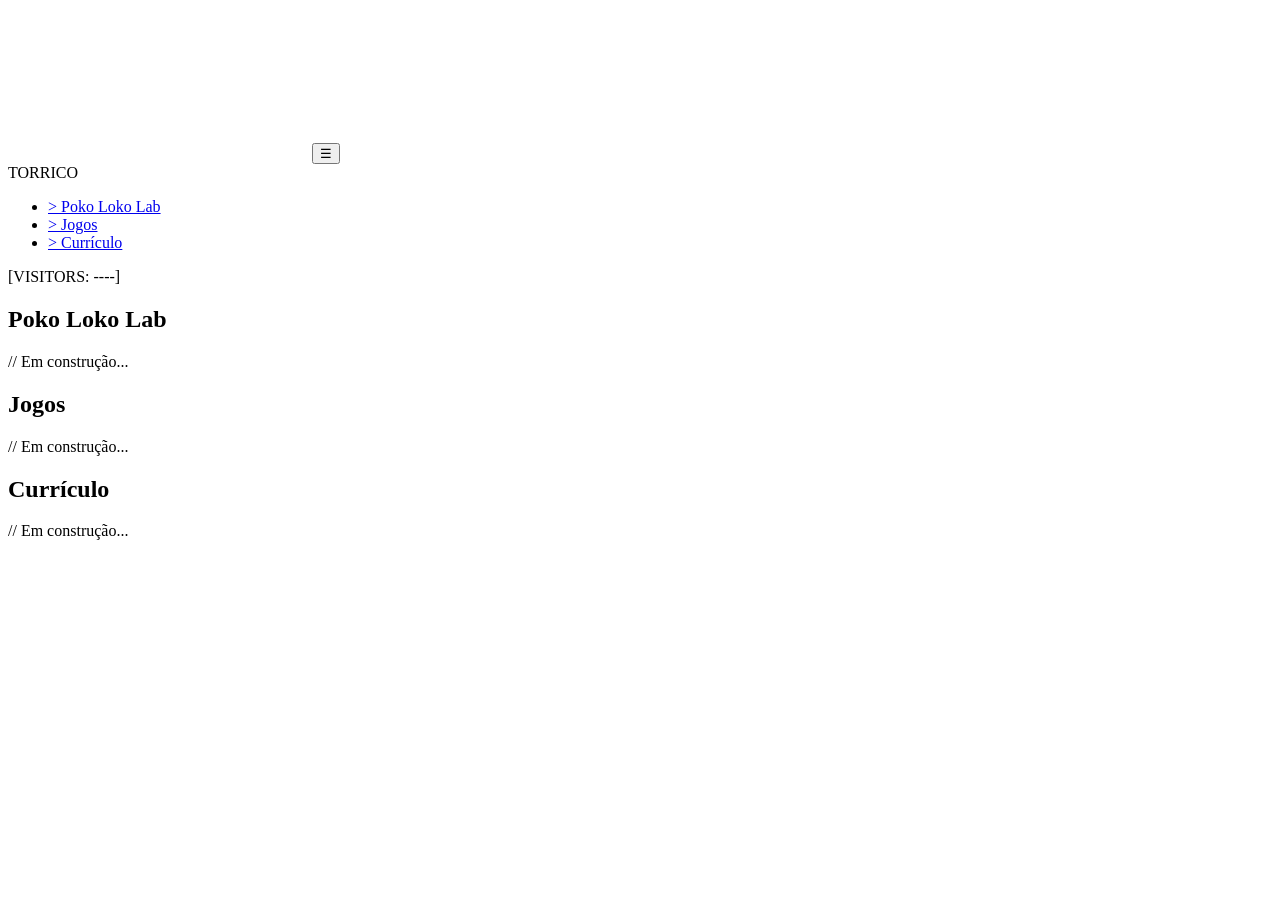
==== index.html @ 49a493aa "feat(layout): add index.html skeleton with Matrix structure" ====
<!DOCTYPE html>
<html lang="pt-BR">
<head>
  <meta charset="UTF-8">
  <meta name="viewport" content="width=device-width, initial-scale=1.0">
  <title>TORRICO</title>
  <link rel="preconnect" href="https://fonts.googleapis.com">
  <link rel="preconnect" href="https://fonts.gstatic.com" crossorigin>
  <link href="https://fonts.googleapis.com/css2?family=VT323&display=swap" rel="stylesheet">
  <link rel="stylesheet" href="css/style.css">
</head>
<body>
  <canvas id="matrix-rain"></canvas>

  <button id="hamburger" aria-label="Abrir menu">&#9776;</button>
  <div id="overlay"></div>

  <nav id="sidebar">
    <div class="site-title">TORRICO</div>
    <ul class="nav-links">
      <li>
        <a href="#" data-section="poko-loko-lab" class="active">&gt; Poko Loko Lab</a>
      </li>
      <li>
        <a href="#" data-section="jogos">&gt; Jogos</a>
      </li>
      <li>
        <a href="#" data-section="curriculo">&gt; Currículo</a>
      </li>
    </ul>
    <div class="visitor-counter" id="visitor-counter">[VISITORS: ----]</div>
  </nav>

  <main id="content">
    <section id="section-poko-loko-lab" class="section active">
      <h1>Poko Loko Lab</h1>
      <p>// Em construção...</p>
    </section>

    <section id="section-jogos" class="section">
      <h1>Jogos</h1>
      <p>// Em construção...</p>
    </section>

    <section id="section-curriculo" class="section">
      <h1>Currículo</h1>
      <p>// Em construção...</p>
    </section>
  </main>

  <script src="js/matrix-rain.js"></script>
  <script src="js/navigation.js"></script>
  <script src="js/counter.js"></script>
</body>
</html>
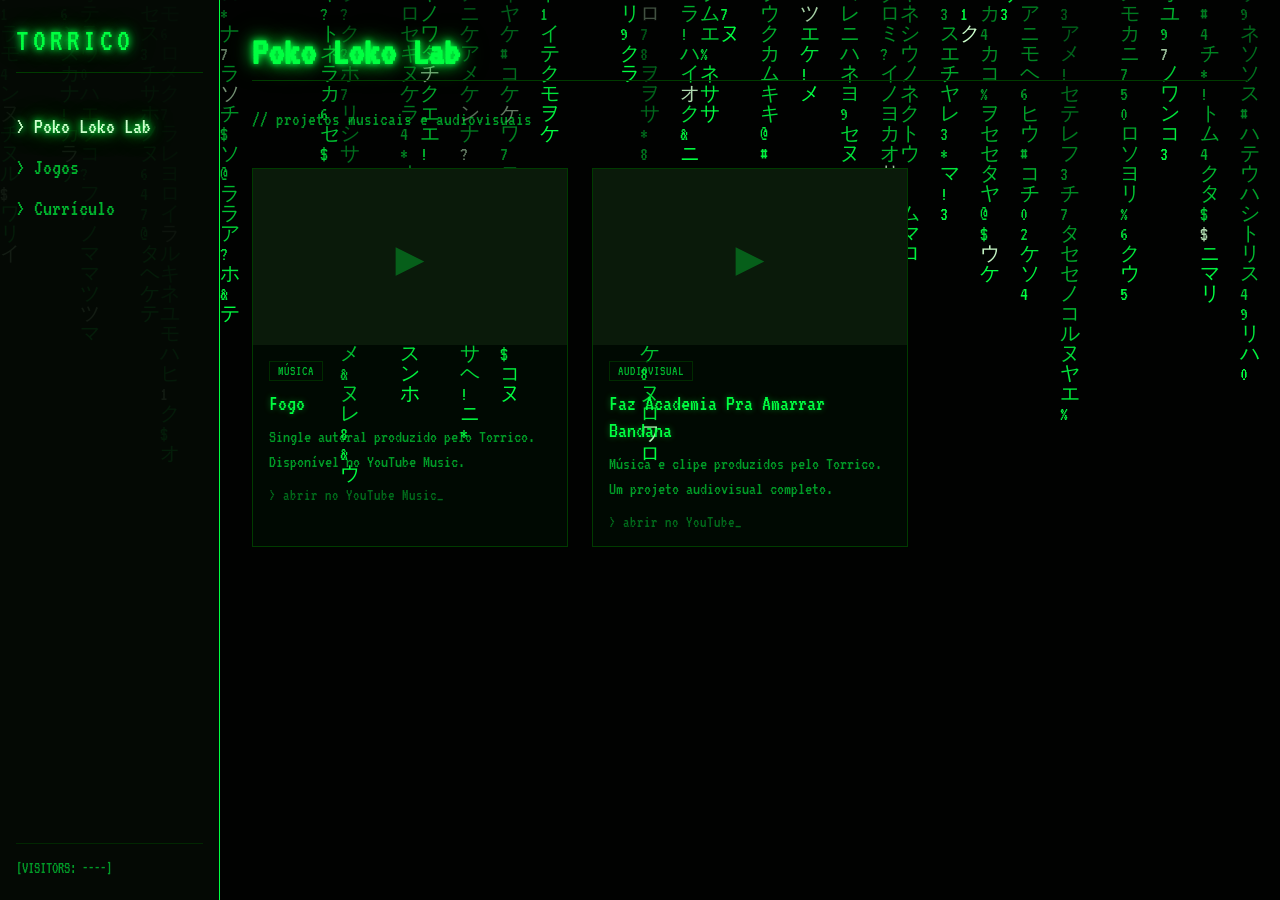
==== commit a8d8dd27: "feat(poko-loko-lab): add projects grid with Fogo and Faz Academia cards" ====
--- a/index.html
+++ b/index.html
@@ -33,8 +33,52 @@
 
   <main id="content">
     <section id="section-poko-loko-lab" class="section active">
-      <h1>Poko Loko Lab</h1>
-      <p>// Em construção...</p>
+      <div class="poko-header">
+        <h1>Poko Loko Lab</h1>
+        <p>// projetos musicais e audiovisuais</p>
+      </div>
+
+      <div class="projects-grid">
+
+        <a class="project-card"
+           href="https://music.youtube.com/watch?v=OshMymt1hC8"
+           target="_blank"
+           rel="noopener noreferrer">
+          <div class="card-thumb">
+            <img
+              src="https://img.youtube.com/vi/OshMymt1hC8/maxresdefault.jpg"
+              alt="Capa de Fogo"
+              onerror="this.classList.add('error')">
+            <div class="thumb-fallback">▶</div>
+          </div>
+          <div class="card-body">
+            <span class="card-badge">MÚSICA</span>
+            <div class="card-title">Fogo</div>
+            <div class="card-desc">Single autoral produzido pelo Torrico. Disponível no YouTube Music.</div>
+            <span class="card-link-hint">&gt; abrir no YouTube Music_</span>
+          </div>
+        </a>
+
+        <a class="project-card"
+           href="https://www.youtube.com/watch?v=Cr6ZKs-swM4"
+           target="_blank"
+           rel="noopener noreferrer">
+          <div class="card-thumb">
+            <img
+              src="https://img.youtube.com/vi/Cr6ZKs-swM4/maxresdefault.jpg"
+              alt="Capa de Faz Academia Pra Amarrar Bandana"
+              onerror="this.classList.add('error')">
+            <div class="thumb-fallback">▶</div>
+          </div>
+          <div class="card-body">
+            <span class="card-badge">AUDIOVISUAL</span>
+            <div class="card-title">Faz Academia Pra Amarrar Bandana</div>
+            <div class="card-desc">Música e clipe produzidos pelo Torrico. Um projeto audiovisual completo.</div>
+            <span class="card-link-hint">&gt; abrir no YouTube_</span>
+          </div>
+        </a>
+
+      </div>
     </section>
 
     <section id="section-jogos" class="section">
--- a/css/style.css
+++ b/css/style.css
@@ -0,0 +1,355 @@
+/* ===================================================
+   TORRICO — Matrix Theme
+   =================================================== */
+
+/* --- Google Fonts import --- */
+@import url('https://fonts.googleapis.com/css2?family=VT323&display=swap');
+
+/* --- CSS Variables --- */
+:root {
+  --color-bg: #050a05;
+  --color-green: #00FF41;
+  --color-green-dim: #003B00;
+  --color-green-glow: rgba(0, 255, 65, 0.15);
+  --color-white-char: #CCFFCC;
+  --font-main: 'VT323', 'Courier New', Courier, monospace;
+  --sidebar-width: 220px;
+}
+
+/* --- Reset + Base --- */
+*,
+*::before,
+*::after {
+  box-sizing: border-box;
+  margin: 0;
+  padding: 0;
+}
+
+html {
+  font-size: 16px;
+}
+
+body {
+  background: var(--color-bg);
+  color: var(--color-green);
+  font-family: var(--font-main);
+  display: flex;
+  height: 100vh;
+  overflow: hidden;
+}
+
+/* --- Matrix Rain Canvas --- */
+canvas#matrix-rain {
+  position: fixed;
+  top: 0;
+  left: 0;
+  width: 100%;
+  height: 100%;
+  z-index: 0;
+  pointer-events: none;
+}
+
+/* --- Sidebar --- */
+#sidebar {
+  position: fixed;
+  left: 0;
+  top: 0;
+  height: 100vh;
+  width: var(--sidebar-width);
+  z-index: 10;
+  background: rgba(5, 10, 5, 0.92);
+  border-right: 1px solid var(--color-green);
+  display: flex;
+  flex-direction: column;
+  padding: 1.5rem 1rem;
+  overflow-y: auto;
+}
+
+/* --- Site Title --- */
+.site-title {
+  font-size: 2rem;
+  color: var(--color-green);
+  text-shadow:
+    0 0 6px var(--color-green),
+    0 0 14px var(--color-green),
+    0 0 30px rgba(0, 255, 65, 0.4);
+  margin-bottom: 2rem;
+  letter-spacing: 0.12em;
+  border-bottom: 1px solid var(--color-green-dim);
+  padding-bottom: 1rem;
+}
+
+/* --- Nav Links --- */
+.nav-links {
+  list-style: none;
+}
+
+.nav-links a {
+  display: block;
+  color: var(--color-green);
+  text-decoration: none;
+  padding: 0.6rem 0;
+  font-size: 1.4rem;
+  transition: color 0.2s, opacity 0.2s, text-shadow 0.2s;
+  opacity: 0.7;
+}
+
+.nav-links a:hover {
+  opacity: 1;
+  color: var(--color-white-char);
+  text-shadow: 0 0 8px var(--color-green);
+}
+
+.nav-links a.active {
+  opacity: 1;
+  color: var(--color-white-char);
+  text-shadow:
+    0 0 6px var(--color-green),
+    0 0 14px var(--color-green),
+    0 0 24px rgba(0, 255, 65, 0.5);
+}
+
+/* --- Visitor Counter --- */
+.visitor-counter {
+  margin-top: auto;
+  font-size: 1rem;
+  opacity: 0.6;
+  color: var(--color-green);
+  padding-top: 1rem;
+  border-top: 1px solid var(--color-green-dim);
+}
+
+/* --- Main Content --- */
+#content {
+  margin-left: var(--sidebar-width);
+  flex: 1;
+  height: 100vh;
+  overflow-y: auto;
+  padding: 2rem;
+  position: relative;
+  z-index: 5;
+}
+
+/* --- Sections --- */
+.section {
+  display: none;
+}
+
+.section.active {
+  display: block;
+}
+
+.section h1 {
+  font-size: 2.5rem;
+  color: var(--color-green);
+  text-shadow:
+    0 0 6px var(--color-green),
+    0 0 16px var(--color-green),
+    0 0 32px rgba(0, 255, 65, 0.4);
+  margin-bottom: 1.5rem;
+  border-bottom: 1px solid var(--color-green-dim);
+  padding-bottom: 0.5rem;
+}
+
+.section p {
+  font-size: 1.4rem;
+  opacity: 0.8;
+  line-height: 1.6;
+}
+
+/* --- Hamburger Button --- */
+#hamburger {
+  display: none;
+  position: fixed;
+  top: 1rem;
+  left: 1rem;
+  z-index: 20;
+  background: transparent;
+  border: 1px solid var(--color-green);
+  color: var(--color-green);
+  font-size: 1.5rem;
+  padding: 0.3rem 0.6rem;
+  cursor: pointer;
+  font-family: var(--font-main);
+  transition: background 0.2s, color 0.2s;
+}
+
+#hamburger:hover {
+  background: var(--color-green-glow);
+  color: var(--color-white-char);
+}
+
+/* --- Overlay --- */
+#overlay {
+  display: none;
+}
+
+#overlay.open {
+  display: block;
+  position: fixed;
+  inset: 0;
+  background: rgba(0, 0, 0, 0.7);
+  z-index: 9;
+}
+
+/* --- Scrollbar Styling (Webkit) --- */
+::-webkit-scrollbar {
+  width: 6px;
+}
+
+::-webkit-scrollbar-track {
+  background: var(--color-bg);
+}
+
+::-webkit-scrollbar-thumb {
+  background: var(--color-green-dim);
+  border-radius: 3px;
+}
+
+::-webkit-scrollbar-thumb:hover {
+  background: var(--color-green);
+}
+
+/* --- Responsive / Mobile --- */
+@media (max-width: 768px) {
+  #sidebar {
+    position: fixed;
+    left: calc(-1 * var(--sidebar-width));
+    transition: left 0.3s ease;
+    z-index: 15;
+  }
+
+  #sidebar.open {
+    left: 0;
+  }
+
+  #content {
+    margin-left: 0;
+    padding: 1rem;
+    padding-top: 3.5rem;
+  }
+
+  #hamburger {
+    display: block;
+  }
+
+  #overlay.open {
+    display: block;
+  }
+}
+
+/* ===== POKO LOKO LAB — Cards Grid ===== */
+
+.poko-header {
+  margin-bottom: 2rem;
+}
+
+.poko-header p {
+  font-size: 1.2rem;
+  opacity: 0.6;
+  margin-top: 0.5rem;
+}
+
+.projects-grid {
+  display: grid;
+  grid-template-columns: repeat(auto-fill, minmax(260px, 1fr));
+  gap: 1.5rem;
+}
+
+.project-card {
+  display: block;
+  text-decoration: none;
+  color: var(--color-green);
+  background: rgba(0, 255, 65, 0.03);
+  border: 1px solid var(--color-green-dim);
+  cursor: pointer;
+  transition: border-color 0.2s, box-shadow 0.2s, transform 0.2s;
+  position: relative;
+  overflow: hidden;
+}
+
+.project-card:hover {
+  border-color: var(--color-green);
+  box-shadow: 0 0 16px rgba(0, 255, 65, 0.25), inset 0 0 8px rgba(0, 255, 65, 0.05);
+  transform: translateY(-2px);
+}
+
+.project-card:hover .card-thumb img {
+  opacity: 0.9;
+}
+
+.card-thumb {
+  width: 100%;
+  aspect-ratio: 16 / 9;
+  overflow: hidden;
+  background: #0a1a0a;
+  position: relative;
+}
+
+.card-thumb img {
+  width: 100%;
+  height: 100%;
+  object-fit: cover;
+  opacity: 0.75;
+  transition: opacity 0.2s;
+  display: block;
+}
+
+.card-thumb .thumb-fallback {
+  display: none;
+  width: 100%;
+  height: 100%;
+  align-items: center;
+  justify-content: center;
+  font-size: 3rem;
+  opacity: 0.3;
+}
+
+.card-thumb img.error + .thumb-fallback {
+  display: flex;
+}
+
+.card-thumb img.error {
+  display: none;
+}
+
+.card-body {
+  padding: 1rem;
+}
+
+.card-badge {
+  display: inline-block;
+  font-size: 0.85rem;
+  border: 1px solid var(--color-green-dim);
+  color: var(--color-green);
+  padding: 0.1rem 0.5rem;
+  margin-bottom: 0.6rem;
+  opacity: 0.7;
+  letter-spacing: 1px;
+}
+
+.card-title {
+  font-size: 1.4rem;
+  line-height: 1.2;
+  margin-bottom: 0.5rem;
+  text-shadow: 0 0 6px rgba(0, 255, 65, 0.4);
+}
+
+.card-desc {
+  font-size: 1.1rem;
+  opacity: 0.6;
+  line-height: 1.4;
+}
+
+.card-link-hint {
+  display: block;
+  margin-top: 0.8rem;
+  font-size: 1rem;
+  opacity: 0.4;
+  letter-spacing: 1px;
+}
+
+.project-card:hover .card-link-hint {
+  opacity: 0.8;
+  color: var(--color-white-char);
+}
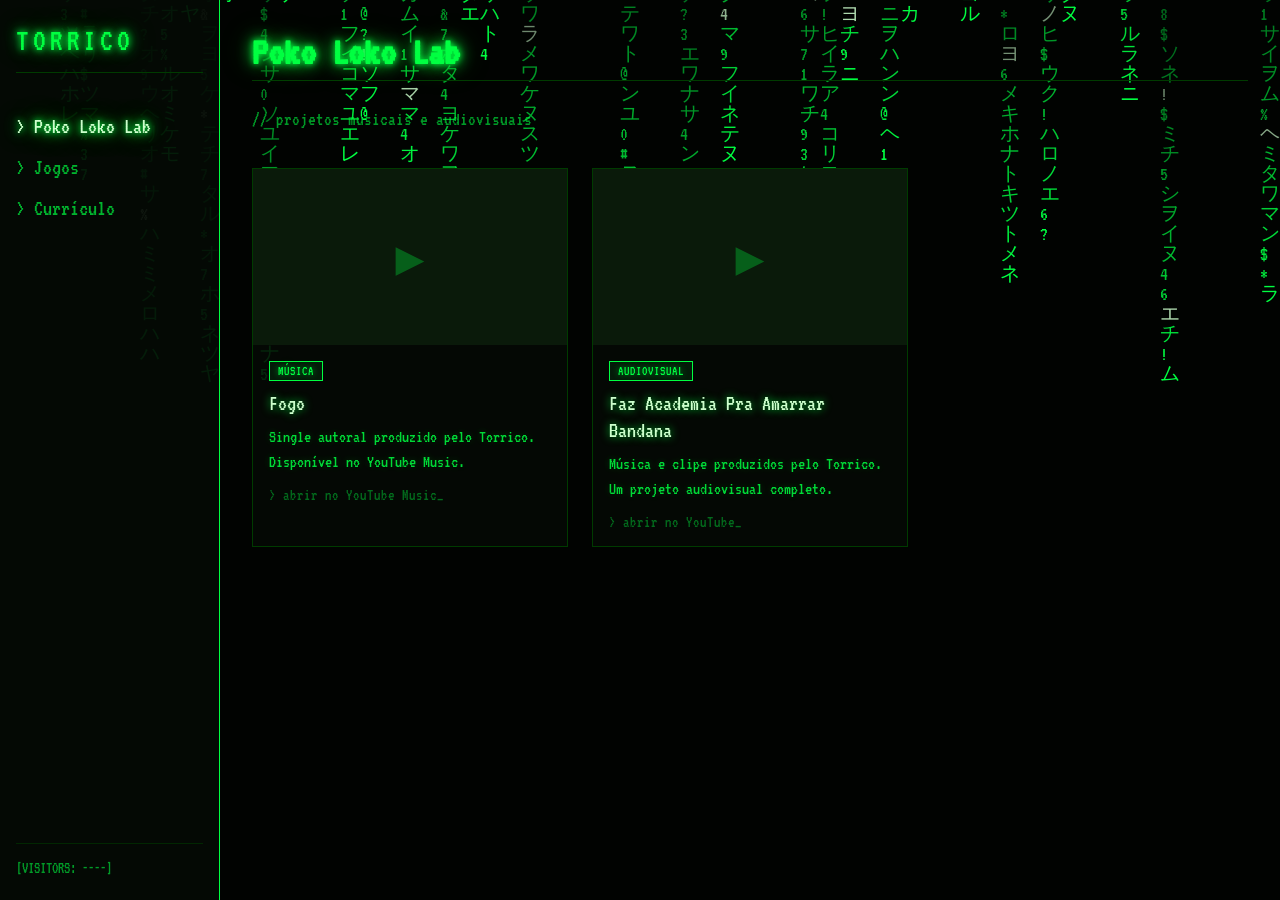
==== commit 75924a50: "feat(jogos): add games section markup with Snake card and game view" ====
--- a/index.html
+++ b/index.html
@@ -82,8 +82,49 @@
     </section>
 
     <section id="section-jogos" class="section">
-      <h1>Jogos</h1>
-      <p>// Em construção...</p>
+
+      <!-- View: Lista de jogos -->
+      <div id="jogos-list-view">
+        <div class="poko-header">
+          <h1>Jogos</h1>
+          <p>// jogos desenvolvidos pelo Torrico</p>
+        </div>
+        <div class="projects-grid">
+          <div class="project-card game-card" data-game="snake">
+            <div class="card-thumb snake-cover">
+              <div class="snake-cover-art">
+                <span>S</span><span>N</span><span>A</span><span>K</span><span>E</span>
+              </div>
+            </div>
+            <div class="card-body">
+              <span class="card-badge">JOGO</span>
+              <div class="card-title">Snake</div>
+              <div class="card-desc">O clássico Snake com visual Matrix. Use as setas ou WASD para controlar a cobra.</div>
+              <span class="card-link-hint">&gt; jogar_</span>
+            </div>
+          </div>
+        </div>
+      </div>
+
+      <!-- View: Jogo ativo -->
+      <div id="jogos-game-view">
+        <div class="game-header">
+          <button id="btn-back-jogos">&lt; Voltar</button>
+          <span class="game-title-active">SNAKE</span>
+          <span id="snake-score-display">SCORE: 0000</span>
+        </div>
+        <div class="snake-canvas-wrapper">
+          <canvas id="snake-canvas"></canvas>
+          <div id="snake-overlay" class="snake-overlay">
+            <div class="overlay-content">
+              <div id="overlay-title">SNAKE</div>
+              <div id="overlay-message">Pressione ENTER para iniciar</div>
+              <div id="overlay-score"></div>
+            </div>
+          </div>
+        </div>
+      </div>
+
     </section>
 
     <section id="section-curriculo" class="section">
@@ -95,5 +136,7 @@
   <script src="js/matrix-rain.js"></script>
   <script src="js/navigation.js"></script>
   <script src="js/counter.js"></script>
+  <script src="js/snake.js"></script>
+  <script src="js/jogos.js"></script>
 </body>
 </html>
--- a/css/style.css
+++ b/css/style.css
@@ -260,7 +260,7 @@
   display: block;
   text-decoration: none;
   color: var(--color-green);
-  background: rgba(0, 255, 65, 0.03);
+  background: rgba(5, 10, 5, 0.88);
   border: 1px solid var(--color-green-dim);
   cursor: pointer;
   transition: border-color 0.2s, box-shadow 0.2s, transform 0.2s;
@@ -320,25 +320,28 @@
 .card-badge {
   display: inline-block;
   font-size: 0.85rem;
-  border: 1px solid var(--color-green-dim);
+  border: 1px solid var(--color-green);
   color: var(--color-green);
   padding: 0.1rem 0.5rem;
   margin-bottom: 0.6rem;
-  opacity: 0.7;
   letter-spacing: 1px;
+  text-shadow: 0 0 6px rgba(0, 255, 65, 0.6);
+  background: rgba(0, 255, 65, 0.08);
 }
 
 .card-title {
   font-size: 1.4rem;
   line-height: 1.2;
   margin-bottom: 0.5rem;
-  text-shadow: 0 0 6px rgba(0, 255, 65, 0.4);
+  color: var(--color-white-char);
+  text-shadow: 0 0 8px rgba(0, 255, 65, 0.8), 0 0 2px #000;
 }
 
 .card-desc {
   font-size: 1.1rem;
-  opacity: 0.6;
+  opacity: 0.85;
   line-height: 1.4;
+  text-shadow: 0 1px 3px #000, 0 0 6px rgba(0, 255, 65, 0.3);
 }
 
 .card-link-hint {
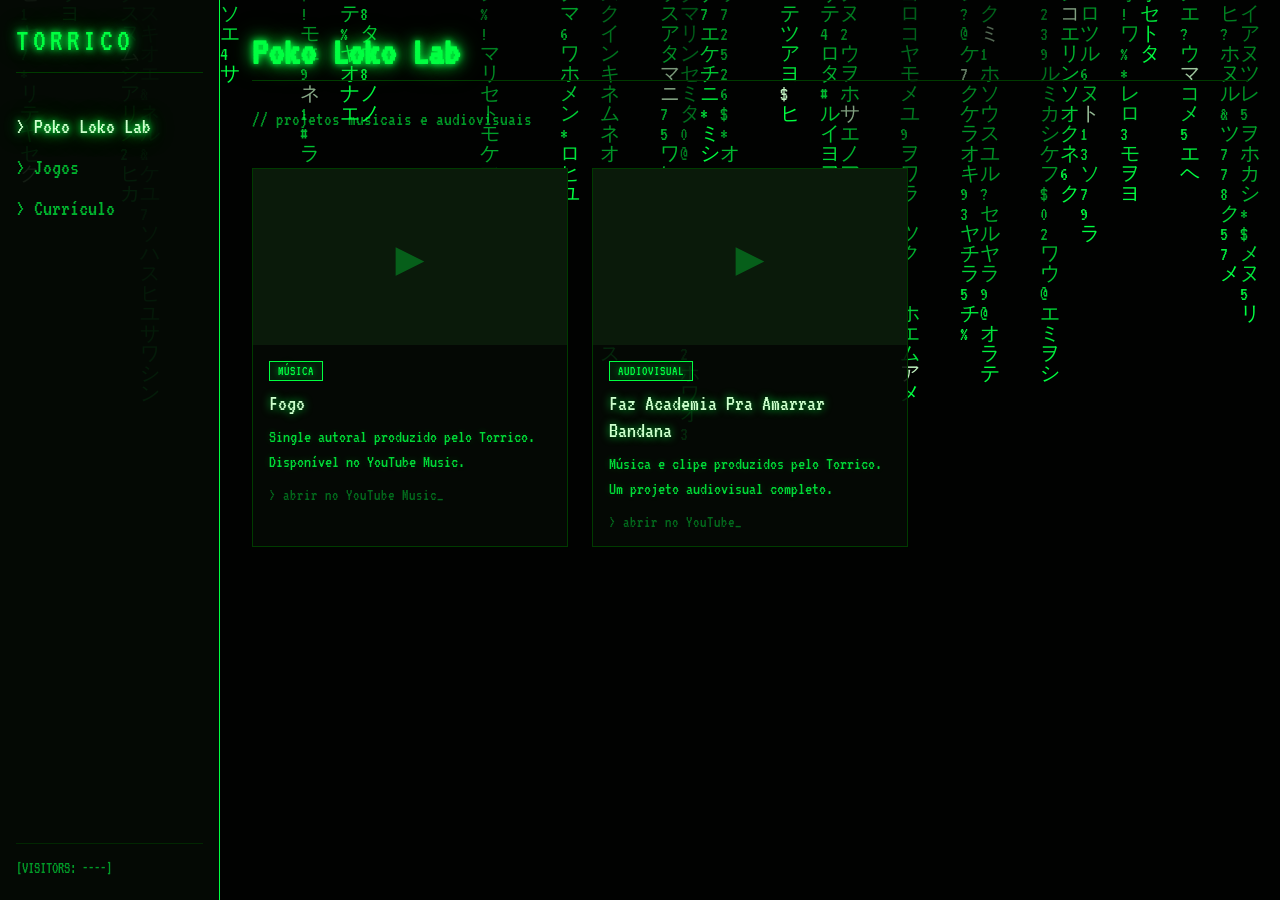
==== commit 753a278f: "feat(curriculo): add professional timeline and skills section Timeline com 4 experiências (Tech Lead" ====
--- a/index.html
+++ b/index.html
@@ -128,8 +128,122 @@
     </section>
 
     <section id="section-curriculo" class="section">
-      <h1>Currículo</h1>
-      <p>// Em construção...</p>
+      <div class="poko-header">
+        <h1>Currículo</h1>
+        <p>// trajetória profissional</p>
+      </div>
+
+      <div class="cv-links">
+        <a href="https://github.com/dbtorrico" target="_blank" rel="noopener noreferrer" class="cv-link">&gt; GitHub_</a>
+        <a href="https://linkedin.com/in/dbtorrico" target="_blank" rel="noopener noreferrer" class="cv-link">&gt; LinkedIn_</a>
+        <a href="#" data-section="poko-loko-lab" class="cv-link cv-link-internal">&gt; Poko Loko Lab_</a>
+      </div>
+
+      <div class="cv-section">
+        <div class="cv-section-title">// experiência</div>
+        <div class="cv-timeline">
+
+          <div class="cv-entry">
+            <div class="cv-entry-header">
+              <span class="cv-year">&gt; 2022 —</span>
+              <span class="cv-role">Tech Lead &amp; Engenheiro de Dados</span>
+            </div>
+            <div class="cv-tags">
+              <span class="cv-tag">Python</span>
+              <span class="cv-tag">SQL</span>
+              <span class="cv-tag">dbt</span>
+              <span class="cv-tag">Airflow</span>
+              <span class="cv-tag">Cloud</span>
+            </div>
+            <div class="cv-desc">Liderança técnica de times de dados. Arquitetura de pipelines de ingestão, transformação e entrega. Mentoria de engenheiros.</div>
+          </div>
+
+          <div class="cv-entry">
+            <div class="cv-entry-header">
+              <span class="cv-year">&gt; 2019 —</span>
+              <span class="cv-role">Engenheiro de Dados</span>
+            </div>
+            <div class="cv-tags">
+              <span class="cv-tag">Python</span>
+              <span class="cv-tag">Spark</span>
+              <span class="cv-tag">SQL</span>
+              <span class="cv-tag">ETL</span>
+            </div>
+            <div class="cv-desc">Construção e manutenção de pipelines de dados. Modelagem dimensional e integração de fontes heterogêneas.</div>
+          </div>
+
+          <div class="cv-entry">
+            <div class="cv-entry-header">
+              <span class="cv-year">&gt; 2015 —</span>
+              <span class="cv-role">Professor de Ciência da Computação</span>
+            </div>
+            <div class="cv-tags">
+              <span class="cv-tag">Algoritmos</span>
+              <span class="cv-tag">Estrutura de Dados</span>
+              <span class="cv-tag">Lógica</span>
+            </div>
+            <div class="cv-desc">Docência em graduação. Disciplinas de lógica de programação, algoritmos e estruturas de dados.</div>
+          </div>
+
+          <div class="cv-entry">
+            <div class="cv-entry-header">
+              <span class="cv-year">&gt; 2010 —</span>
+              <span class="cv-role">Músico &amp; Produtor Musical</span>
+            </div>
+            <div class="cv-tags">
+              <span class="cv-tag">Composição</span>
+              <span class="cv-tag">Produção</span>
+              <span class="cv-tag">Audiovisual</span>
+            </div>
+            <div class="cv-desc">Criação e produção de músicas e projetos audiovisuais autorais. Fundador do Poko Loko Lab.</div>
+          </div>
+
+        </div>
+      </div>
+
+      <div class="cv-section">
+        <div class="cv-section-title">// habilidades técnicas</div>
+        <div class="cv-skills-grid">
+          <div class="cv-skill-group">
+            <div class="cv-skill-group-title">Linguagens</div>
+            <div class="cv-tags">
+              <span class="cv-tag">Python</span>
+              <span class="cv-tag">SQL</span>
+              <span class="cv-tag">JavaScript</span>
+              <span class="cv-tag">Bash</span>
+            </div>
+          </div>
+          <div class="cv-skill-group">
+            <div class="cv-skill-group-title">Data Engineering</div>
+            <div class="cv-tags">
+              <span class="cv-tag">dbt</span>
+              <span class="cv-tag">Airflow</span>
+              <span class="cv-tag">Spark</span>
+              <span class="cv-tag">Kafka</span>
+              <span class="cv-tag">ETL/ELT</span>
+            </div>
+          </div>
+          <div class="cv-skill-group">
+            <div class="cv-skill-group-title">Cloud &amp; Infra</div>
+            <div class="cv-tags">
+              <span class="cv-tag">AWS</span>
+              <span class="cv-tag">GCP</span>
+              <span class="cv-tag">Docker</span>
+              <span class="cv-tag">Git</span>
+            </div>
+          </div>
+          <div class="cv-skill-group">
+            <div class="cv-skill-group-title">Dados &amp; BI</div>
+            <div class="cv-tags">
+              <span class="cv-tag">BigQuery</span>
+              <span class="cv-tag">Redshift</span>
+              <span class="cv-tag">Snowflake</span>
+              <span class="cv-tag">Looker</span>
+            </div>
+          </div>
+        </div>
+      </div>
+
     </section>
   </main>
 
--- a/css/style.css
+++ b/css/style.css
@@ -356,3 +356,279 @@
   opacity: 0.8;
   color: var(--color-white-char);
 }
+
+/* ===== JOGOS — Seção de Jogos ===== */
+
+#jogos-game-view {
+  display: none;
+  flex-direction: column;
+}
+
+#jogos-game-view.active {
+  display: flex;
+}
+
+/* Capa CSS do Snake */
+.snake-cover {
+  background: #050a05;
+  display: flex;
+  align-items: center;
+  justify-content: center;
+}
+
+.snake-cover-art {
+  display: flex;
+  gap: 6px;
+}
+
+.snake-cover-art span {
+  font-size: 2.5rem;
+  color: #00FF41;
+  text-shadow: 0 0 12px #00FF41, 0 0 24px rgba(0, 255, 65, 0.5);
+  animation: snake-letter-pulse 2s ease-in-out infinite;
+}
+
+.snake-cover-art span:nth-child(1) { animation-delay: 0s; }
+.snake-cover-art span:nth-child(2) { animation-delay: 0.2s; }
+.snake-cover-art span:nth-child(3) { animation-delay: 0.4s; }
+.snake-cover-art span:nth-child(4) { animation-delay: 0.6s; }
+.snake-cover-art span:nth-child(5) { animation-delay: 0.8s; }
+
+@keyframes snake-letter-pulse {
+  0%, 100% { opacity: 1; text-shadow: 0 0 12px #00FF41, 0 0 24px rgba(0, 255, 65, 0.5); }
+  50% { opacity: 0.3; text-shadow: none; }
+}
+
+/* Card de jogo clicável */
+.game-card {
+  cursor: pointer;
+  user-select: none;
+}
+
+/* Header do jogo ativo */
+.game-header {
+  display: flex;
+  align-items: center;
+  justify-content: space-between;
+  border-bottom: 1px solid var(--color-green-dim);
+  padding-bottom: 1rem;
+  margin-bottom: 1.5rem;
+  flex-wrap: wrap;
+  gap: 0.5rem;
+}
+
+#btn-back-jogos {
+  background: transparent;
+  border: 1px solid var(--color-green-dim);
+  color: var(--color-green);
+  font-family: var(--font-main);
+  font-size: 1.3rem;
+  padding: 0.3rem 0.8rem;
+  cursor: pointer;
+  transition: border-color 0.2s, text-shadow 0.2s, color 0.2s;
+}
+
+#btn-back-jogos:hover {
+  border-color: var(--color-green);
+  color: var(--color-white-char);
+  text-shadow: 0 0 8px var(--color-green);
+}
+
+.game-title-active {
+  font-size: 1.8rem;
+  text-shadow: 0 0 10px var(--color-green);
+  letter-spacing: 4px;
+  color: var(--color-white-char);
+}
+
+#snake-score-display {
+  font-size: 1.4rem;
+  opacity: 0.85;
+  letter-spacing: 2px;
+}
+
+/* Canvas wrapper */
+.snake-canvas-wrapper {
+  position: relative;
+  display: flex;
+  justify-content: center;
+}
+
+#snake-canvas {
+  display: block;
+  border: 1px solid var(--color-green-dim);
+  box-shadow: 0 0 20px rgba(0, 255, 65, 0.1);
+}
+
+/* Overlay início / game over */
+.snake-overlay {
+  position: absolute;
+  inset: 0;
+  background: rgba(5, 10, 5, 0.88);
+  display: flex;
+  align-items: center;
+  justify-content: center;
+  text-align: center;
+}
+
+.snake-overlay.hidden {
+  display: none;
+}
+
+.overlay-content {
+  display: flex;
+  flex-direction: column;
+  gap: 1rem;
+}
+
+#overlay-title {
+  font-size: 3rem;
+  color: var(--color-white-char);
+  text-shadow: 0 0 16px var(--color-green), 0 0 32px rgba(0, 255, 65, 0.4);
+  letter-spacing: 6px;
+}
+
+#overlay-message {
+  font-size: 1.4rem;
+  opacity: 0.8;
+}
+
+#overlay-score {
+  font-size: 1.8rem;
+  color: var(--color-white-char);
+  text-shadow: 0 0 10px var(--color-green);
+}
+
+/* ===== CURRÍCULO ===== */
+
+.cv-links {
+  display: flex;
+  gap: 1.5rem;
+  margin-bottom: 2.5rem;
+  flex-wrap: wrap;
+}
+
+.cv-link {
+  font-size: 1.2rem;
+  color: var(--color-green);
+  text-decoration: none;
+  opacity: 0.6;
+  letter-spacing: 1px;
+  transition: opacity 0.2s, text-shadow 0.2s, color 0.2s;
+}
+
+.cv-link:hover {
+  opacity: 1;
+  color: var(--color-white-char);
+  text-shadow: 0 0 8px var(--color-green);
+}
+
+.cv-section {
+  margin-bottom: 3rem;
+}
+
+.cv-section-title {
+  font-size: 1.2rem;
+  opacity: 0.5;
+  letter-spacing: 2px;
+  margin-bottom: 1.5rem;
+  border-bottom: 1px solid var(--color-green-dim);
+  padding-bottom: 0.5rem;
+}
+
+.cv-timeline {
+  display: flex;
+  flex-direction: column;
+  gap: 0;
+}
+
+.cv-entry {
+  position: relative;
+  padding: 1.2rem 1.2rem 1.2rem 1.5rem;
+  border-left: 2px solid var(--color-green-dim);
+  margin-left: 0.5rem;
+  transition: border-color 0.2s;
+}
+
+.cv-entry::before {
+  content: '';
+  position: absolute;
+  left: -5px;
+  top: 1.6rem;
+  width: 8px;
+  height: 8px;
+  background: var(--color-green-dim);
+  border: 1px solid var(--color-green);
+  transition: background 0.2s, box-shadow 0.2s;
+}
+
+.cv-entry:hover {
+  border-color: var(--color-green);
+}
+
+.cv-entry:hover::before {
+  background: var(--color-green);
+  box-shadow: 0 0 8px var(--color-green);
+}
+
+.cv-entry-header {
+  display: flex;
+  align-items: baseline;
+  gap: 0.8rem;
+  flex-wrap: wrap;
+  margin-bottom: 0.6rem;
+}
+
+.cv-year {
+  font-size: 1.1rem;
+  opacity: 0.5;
+  white-space: nowrap;
+  letter-spacing: 1px;
+}
+
+.cv-role {
+  font-size: 1.5rem;
+  color: var(--color-white-char);
+  text-shadow: 0 0 6px rgba(0, 255, 65, 0.5);
+}
+
+.cv-tags {
+  display: flex;
+  flex-wrap: wrap;
+  gap: 0.4rem;
+  margin-bottom: 0.6rem;
+}
+
+.cv-tag {
+  font-size: 0.9rem;
+  border: 1px solid var(--color-green-dim);
+  color: var(--color-green);
+  padding: 0.05rem 0.5rem;
+  letter-spacing: 0.5px;
+  opacity: 0.7;
+}
+
+.cv-desc {
+  font-size: 1.15rem;
+  opacity: 0.75;
+  line-height: 1.5;
+}
+
+.cv-skills-grid {
+  display: grid;
+  grid-template-columns: repeat(auto-fill, minmax(220px, 1fr));
+  gap: 1.5rem;
+}
+
+.cv-skill-group {
+  border: 1px solid var(--color-green-dim);
+  padding: 1rem;
+  background: rgba(0, 255, 65, 0.03);
+}
+
+.cv-skill-group-title {
+  font-size: 1.1rem;
+  opacity: 0.5;
+  letter-spacing: 1px;
+  margin-bottom: 0.8rem;
+}
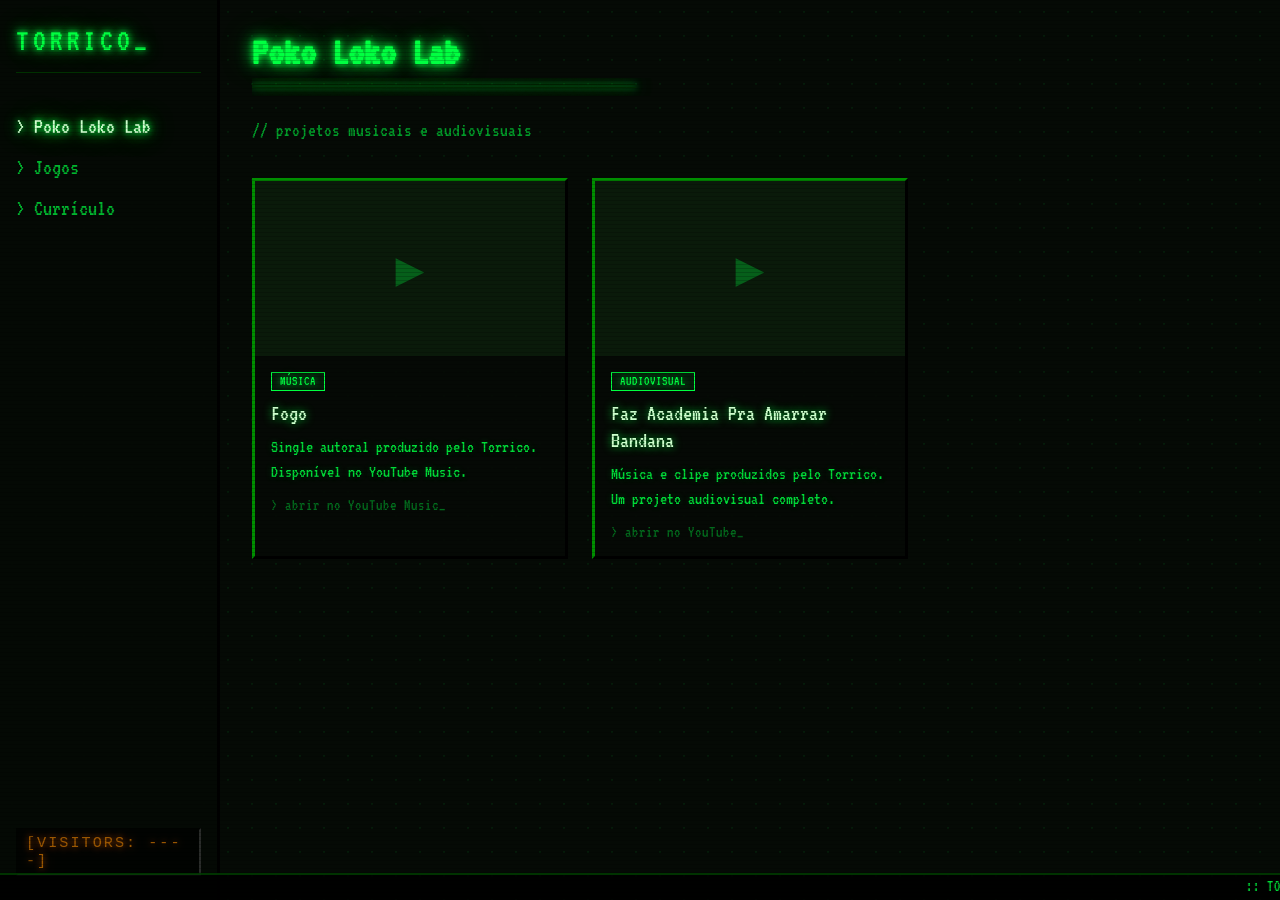
==== commit 31549cb7: "feat(design): add year-2000 retro style and remove matrix rain Remove animação matrix-rain e adicion" ====
--- a/index.html
+++ b/index.html
@@ -16,7 +16,7 @@
   <div id="overlay"></div>
 
   <nav id="sidebar">
-    <div class="site-title">TORRICO</div>
+    <div class="site-title">TORRICO<span class="blink-cursor">_</span></div>
     <ul class="nav-links">
       <li>
         <a href="#" data-section="poko-loko-lab" class="active">&gt; Poko Loko Lab</a>
@@ -247,6 +247,10 @@
     </section>
   </main>
 
+  <div class="status-ticker">
+    <marquee behavior="scroll" direction="left" scrollamount="3">&nbsp;::&nbsp;TORRICO.EXE v1.0&nbsp;::&nbsp;POKO LOKO LAB&nbsp;::&nbsp;MÚSICA &amp; AUDIOVISUAL&nbsp;::&nbsp;ENGENHEIRO DE DADOS&nbsp;::&nbsp;TECH LEAD&nbsp;::&nbsp;MELHOR VISUALIZADO EM 800x600&nbsp;::&nbsp;JAVASCRIPT HABILITADO&nbsp;::&nbsp;NETSCAPE NAVIGATOR 4.79 RECOMENDADO&nbsp;::&nbsp;ICQ: 31337000&nbsp;::&nbsp;EM CONSTRUÇÃO&nbsp;::&nbsp;NÃO CLIQUE COM O BOTÃO DIREITO&nbsp;::&nbsp;</marquee>
+  </div>
+
   <script src="js/matrix-rain.js"></script>
   <script src="js/navigation.js"></script>
   <script src="js/counter.js"></script>
--- a/css/style.css
+++ b/css/style.css
@@ -16,6 +16,66 @@
   --sidebar-width: 220px;
 }
 
+/* ===== ANOS 2000 ===== */
+
+/* 1. Scanlines CRT */
+body::after {
+  content: '';
+  position: fixed;
+  inset: 0;
+  background: repeating-linear-gradient(
+    0deg,
+    transparent,
+    transparent 3px,
+    rgba(0, 0, 0, 0.18) 3px,
+    rgba(0, 0, 0, 0.18) 4px
+  );
+  pointer-events: none;
+  z-index: 999;
+}
+
+/* 2. Fundo tileado com grid de pontos */
+
+/* 4. Cursor piscando */
+.blink-cursor {
+  animation: blink-anim 1s step-end infinite;
+  opacity: 1;
+}
+@keyframes blink-anim {
+  0%, 100% { opacity: 1; }
+  50%       { opacity: 0; }
+}
+
+/* 5. Status ticker fixo no rodapé */
+.status-ticker {
+  position: fixed;
+  bottom: 0;
+  left: 0;
+  width: 100%;
+  background: #000;
+  border-top: 2px solid var(--color-green-dim);
+  color: var(--color-green);
+  font-family: var(--font-main);
+  font-size: 1rem;
+  padding: 3px 0;
+  z-index: 50;
+  letter-spacing: 1px;
+  opacity: 0.85;
+}
+
+/* 6. Contador estilo LED */
+#visitor-counter {
+  font-size: 0.95rem;
+  letter-spacing: 2px;
+  color: #ff8c00;
+  text-shadow: 0 0 6px #ff6600, 0 0 12px rgba(255, 100, 0, 0.4);
+  background: #000;
+  border: 2px inset #444;
+  padding: 4px 8px;
+  margin-top: auto;
+  font-family: 'Courier New', monospace;
+}
+
 /* --- Reset + Base --- */
 *,
 *::before,
@@ -30,23 +90,21 @@
 }
 
 body {
-  background: var(--color-bg);
+  background-color: var(--color-bg);
+  background-image:
+    radial-gradient(rgba(0, 255, 65, 0.07) 1px, transparent 1px);
+  background-size: 24px 24px;
   color: var(--color-green);
   font-family: var(--font-main);
   display: flex;
   height: 100vh;
   overflow: hidden;
+  padding-bottom: 26px;
 }
 
 /* --- Matrix Rain Canvas --- */
 canvas#matrix-rain {
-  position: fixed;
-  top: 0;
-  left: 0;
-  width: 100%;
-  height: 100%;
-  z-index: 0;
-  pointer-events: none;
+  display: none;
 }
 
 /* --- Sidebar --- */
@@ -57,8 +115,8 @@
   height: 100vh;
   width: var(--sidebar-width);
   z-index: 10;
-  background: rgba(5, 10, 5, 0.92);
-  border-right: 1px solid var(--color-green);
+  background: rgba(5, 10, 5, 0.95);
+  border-right: 3px outset var(--color-green-dim);
   display: flex;
   flex-direction: column;
   padding: 1.5rem 1rem;
@@ -146,9 +204,21 @@
     0 0 6px var(--color-green),
     0 0 16px var(--color-green),
     0 0 32px rgba(0, 255, 65, 0.4);
-  margin-bottom: 1.5rem;
-  border-bottom: 1px solid var(--color-green-dim);
-  padding-bottom: 0.5rem;
+  margin-bottom: 0.3rem;
+}
+
+/* 7. Separador ASCII após título de seção */
+.section h1::after {
+  content: '════════════════════════════════════════';
+  display: block;
+  font-size: 1rem;
+  color: var(--color-green-dim);
+  letter-spacing: 0;
+  margin-top: 0.4rem;
+  margin-bottom: 1.2rem;
+  overflow: hidden;
+  white-space: nowrap;
+  opacity: 0.6;
 }
 
 .section p {
@@ -261,15 +331,15 @@
   text-decoration: none;
   color: var(--color-green);
   background: rgba(5, 10, 5, 0.88);
-  border: 1px solid var(--color-green-dim);
+  border: 3px outset var(--color-green-dim);
   cursor: pointer;
-  transition: border-color 0.2s, box-shadow 0.2s, transform 0.2s;
+  transition: border-style 0.1s, box-shadow 0.2s, transform 0.2s;
   position: relative;
   overflow: hidden;
 }
 
 .project-card:hover {
-  border-color: var(--color-green);
+  border-style: inset;
   box-shadow: 0 0 16px rgba(0, 255, 65, 0.25), inset 0 0 8px rgba(0, 255, 65, 0.05);
   transform: translateY(-2px);
 }
@@ -532,8 +602,16 @@
   opacity: 0.5;
   letter-spacing: 2px;
   margin-bottom: 1.5rem;
-  border-bottom: 1px solid var(--color-green-dim);
-  padding-bottom: 0.5rem;
+}
+
+.cv-section-title::after {
+  content: '─ ─ ─ ─ ─ ─ ─ ─ ─ ─ ─ ─ ─ ─ ─ ─ ─ ─ ─ ─';
+  display: block;
+  font-size: 0.85rem;
+  margin-top: 0.4rem;
+  opacity: 0.5;
+  overflow: hidden;
+  white-space: nowrap;
 }
 
 .cv-timeline {
@@ -621,7 +699,7 @@
 }
 
 .cv-skill-group {
-  border: 1px solid var(--color-green-dim);
+  border: 3px inset var(--color-green-dim);
   padding: 1rem;
   background: rgba(0, 255, 65, 0.03);
 }
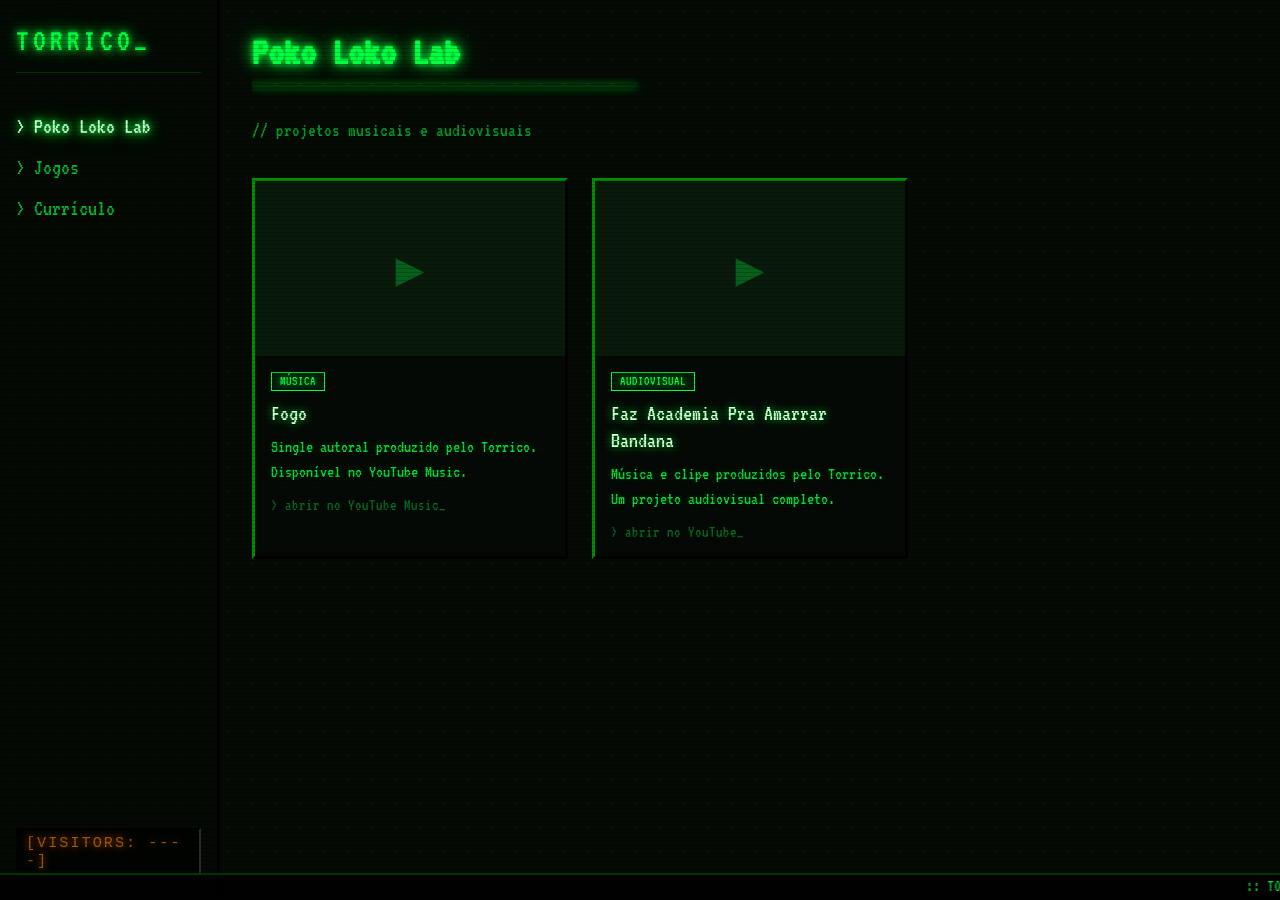
==== commit dcf40907: "refactor(jogos): generalize game-view for multiple games Game-view passa a usar IDs genéricos (#game" ====
--- a/index.html
+++ b/index.html
@@ -106,16 +106,16 @@
         </div>
       </div>
 
-      <!-- View: Jogo ativo -->
+      <!-- View: Jogo ativo (genérico, compartilhado entre jogos) -->
       <div id="jogos-game-view">
         <div class="game-header">
           <button id="btn-back-jogos">&lt; Voltar</button>
-          <span class="game-title-active">SNAKE</span>
-          <span id="snake-score-display">SCORE: 0000</span>
-        </div>
-        <div class="snake-canvas-wrapper">
-          <canvas id="snake-canvas"></canvas>
-          <div id="snake-overlay" class="snake-overlay">
+          <span class="game-title-active" id="game-title-active">SNAKE</span>
+          <span id="game-score-display">SCORE: 0000</span>
+        </div>
+        <div class="game-canvas-wrapper">
+          <canvas id="game-canvas"></canvas>
+          <div id="game-overlay" class="game-overlay">
             <div class="overlay-content">
               <div id="overlay-title">SNAKE</div>
               <div id="overlay-message">Pressione ENTER para iniciar</div>
@@ -255,6 +255,7 @@
   <script src="js/navigation.js"></script>
   <script src="js/counter.js"></script>
   <script src="js/snake.js"></script>
+  <script src="js/chicken-eggs.js"></script>
   <script src="js/jogos.js"></script>
 </body>
 </html>
--- a/css/style.css
+++ b/css/style.css
@@ -511,27 +511,28 @@
   color: var(--color-white-char);
 }
 
-#snake-score-display {
+#game-score-display {
   font-size: 1.4rem;
   opacity: 0.85;
   letter-spacing: 2px;
 }
 
 /* Canvas wrapper */
-.snake-canvas-wrapper {
+.game-canvas-wrapper {
   position: relative;
   display: flex;
   justify-content: center;
 }
 
-#snake-canvas {
+#game-canvas {
   display: block;
   border: 1px solid var(--color-green-dim);
   box-shadow: 0 0 20px rgba(0, 255, 65, 0.1);
+  max-width: 100%;
 }
 
 /* Overlay início / game over */
-.snake-overlay {
+.game-overlay {
   position: absolute;
   inset: 0;
   background: rgba(5, 10, 5, 0.88);
@@ -541,7 +542,7 @@
   text-align: center;
 }
 
-.snake-overlay.hidden {
+.game-overlay.hidden {
   display: none;
 }
 
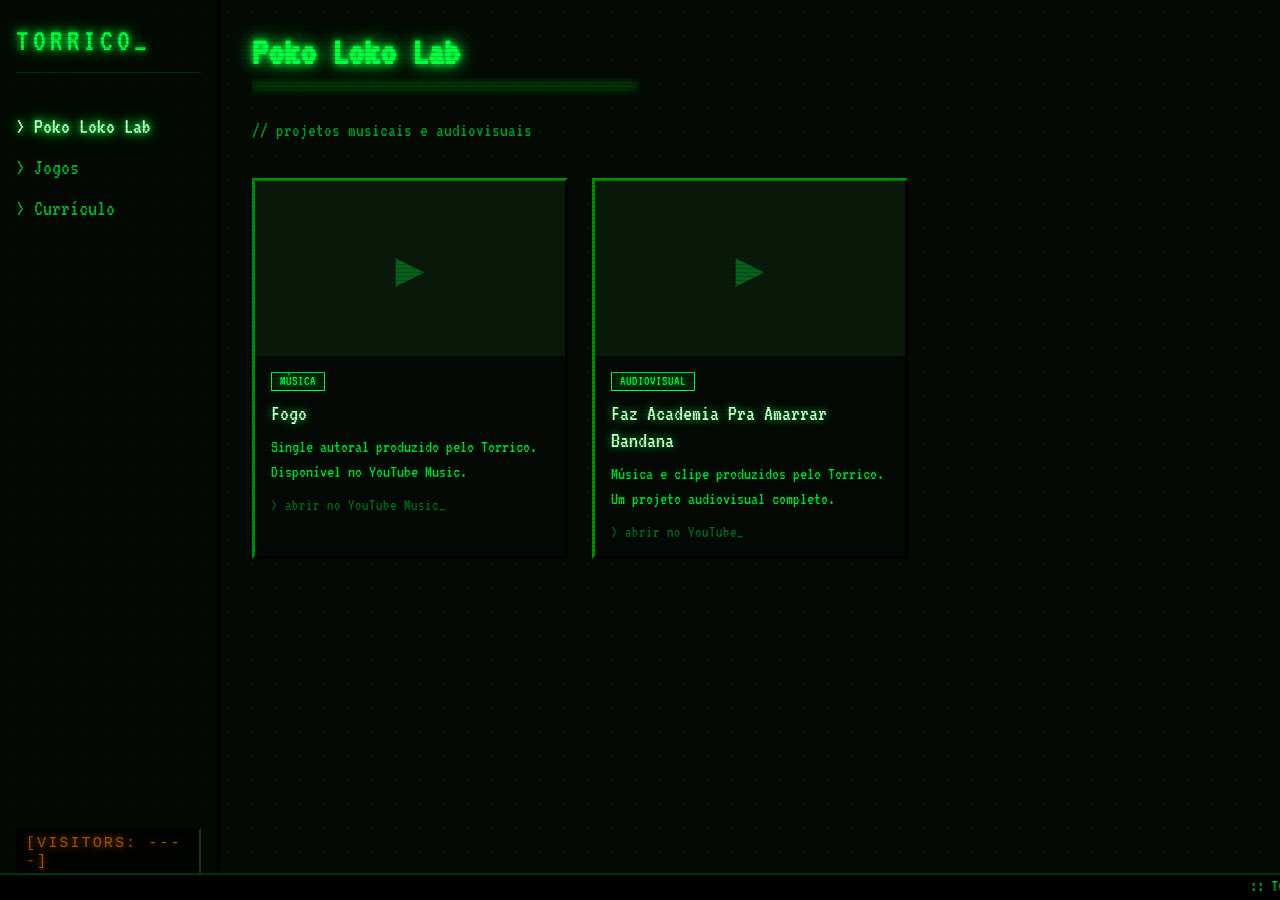
==== commit ec36c599: "feat(eggs): games-list card, cartoon cover and responsive canvas Adiciona o 2º card (data-game="eggs" ====
--- a/index.html
+++ b/index.html
@@ -103,6 +103,19 @@
               <span class="card-link-hint">&gt; jogar_</span>
             </div>
           </div>
+
+          <div class="project-card game-card" data-game="eggs">
+            <div class="card-thumb eggs-cover">
+              <div class="eggs-cover-portal"></div>
+              <div class="eggs-cover-egg"></div>
+            </div>
+            <div class="card-body">
+              <span class="card-badge">JOGO</span>
+              <div class="card-title">Save the Chicken Eggs</div>
+              <div class="card-desc">Rebata os ovos com a almofada e leve-os até o portal dimensional. Mouse ou setas ←/→. 10 fases!</div>
+              <span class="card-link-hint">&gt; jogar_</span>
+            </div>
+          </div>
         </div>
       </div>
 
--- a/css/style.css
+++ b/css/style.css
@@ -475,6 +475,51 @@
   user-select: none;
 }
 
+/* Capa cartoon do Save the Chicken Eggs */
+.eggs-cover {
+  background: linear-gradient(180deg, #8ed0ff 0%, #bfe9ff 70%, #2e86c1 70%, #2e86c1 100%);
+  display: flex;
+  align-items: center;
+  justify-content: center;
+  position: relative;
+  overflow: hidden;
+}
+
+.eggs-cover-portal {
+  position: absolute;
+  right: 14px;
+  top: 50%;
+  transform: translateY(-50%);
+  width: 54px;
+  height: 80%;
+  border-radius: 8px;
+  background:
+    repeating-conic-gradient(from 0deg, #ff5bb0 0deg 30deg, #7b5bff 30deg 60deg, #00d4ff 60deg 90deg);
+  box-shadow: 0 0 18px rgba(123, 91, 255, 0.7);
+  animation: eggs-portal-spin 6s linear infinite;
+  opacity: 0.9;
+}
+
+@keyframes eggs-portal-spin {
+  to { transform: translateY(-50%) rotate(360deg); }
+}
+
+.eggs-cover-egg {
+  width: 46px;
+  height: 58px;
+  background: radial-gradient(circle at 35% 30%, #ffffff 0%, #fff6da 45%, #ffe9a8 100%);
+  border: 3px solid #e0b860;
+  border-radius: 50% 50% 50% 50% / 60% 60% 40% 40%;
+  box-shadow: 0 6px 0 rgba(0, 0, 0, 0.12);
+  transform: rotate(-8deg);
+  animation: eggs-cover-bob 2.2s ease-in-out infinite;
+}
+
+@keyframes eggs-cover-bob {
+  0%, 100% { transform: translateY(0) rotate(-8deg); }
+  50% { transform: translateY(-10px) rotate(6deg); }
+}
+
 /* Header do jogo ativo */
 .game-header {
   display: flex;
@@ -529,6 +574,7 @@
   border: 1px solid var(--color-green-dim);
   box-shadow: 0 0 20px rgba(0, 255, 65, 0.1);
   max-width: 100%;
+  height: auto;
 }
 
 /* Overlay início / game over */
